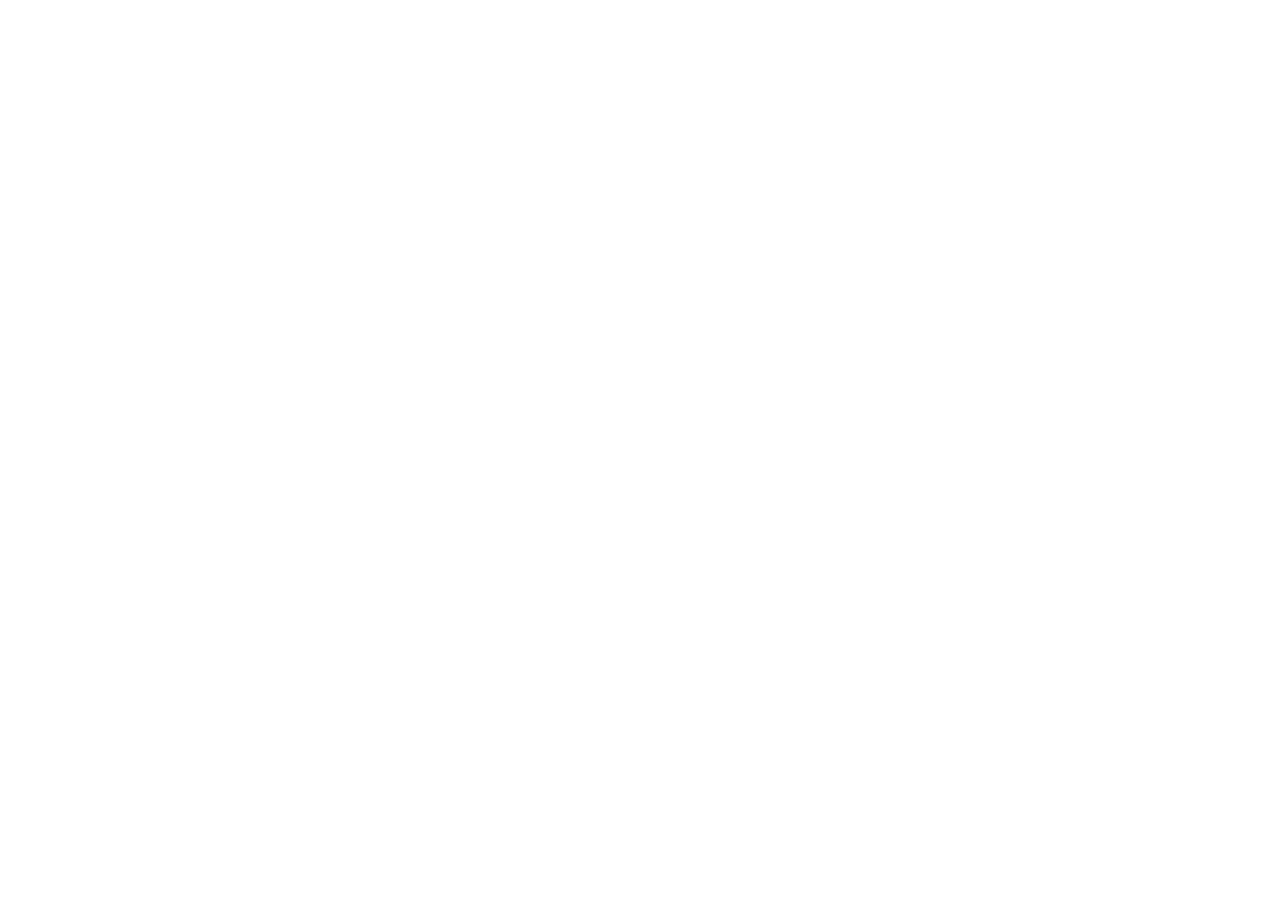
==== index.html @ 45171727 "made the starting page" ====
<!DOCTYPE html>
<html lang="en">
<head>
    <meta charset="UTF-8">
    <meta name="viewport" content="width=device-width, initial-scale=1.0">
    <title>Document</title>
</head>
<body>
    
</body>
</html>
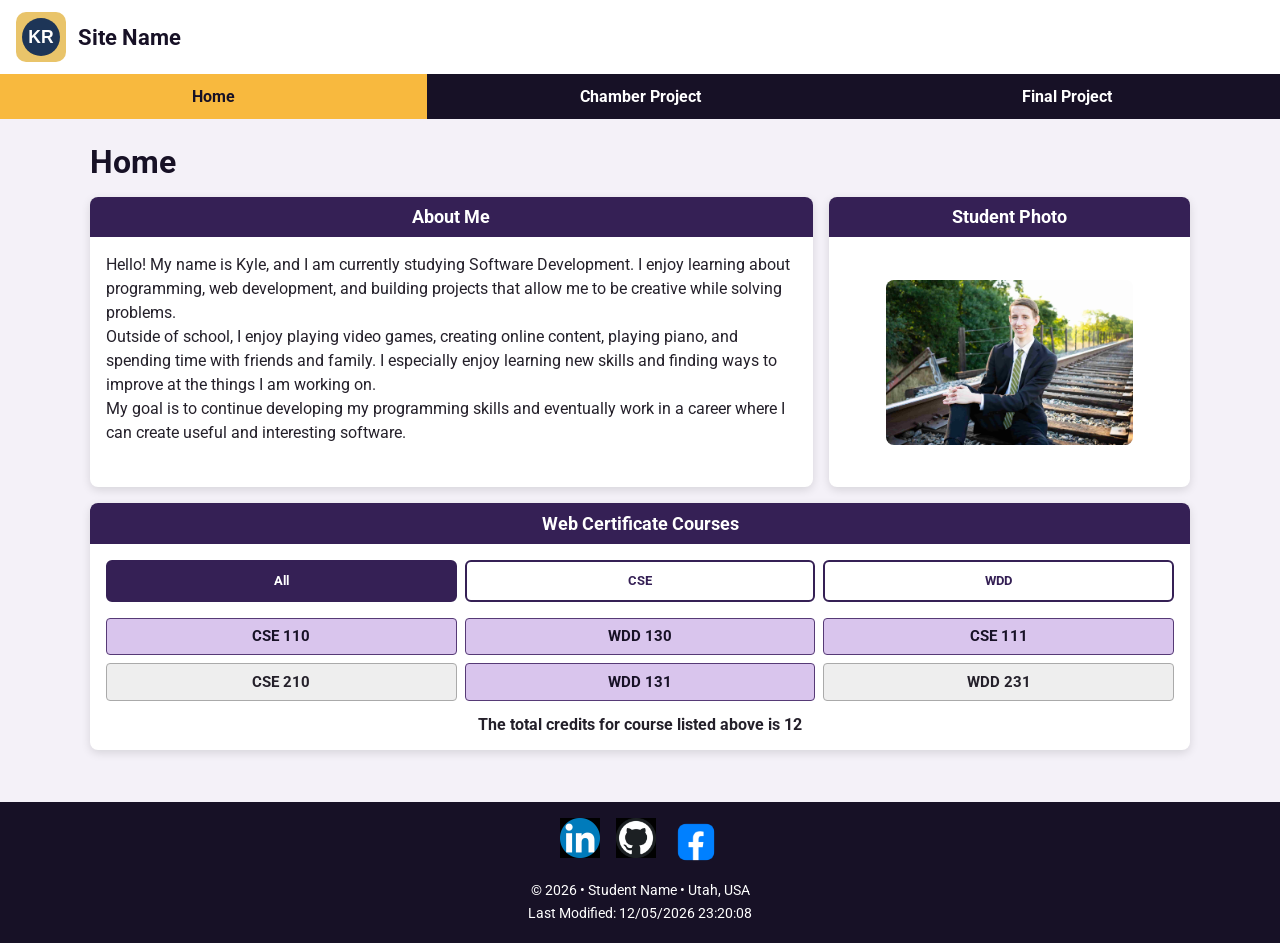
==== commit 038bf867: "finished home page" ====
--- a/index.html
+++ b/index.html
@@ -3,9 +3,101 @@
 <head>
     <meta charset="UTF-8">
     <meta name="viewport" content="width=device-width, initial-scale=1.0">
-    <title>Document</title>
+    <meta name="description" content="WDD 231 course home page">
+    <meta name="author" content="Kyle Roper">
+    <title>WDD 231 Home</title>
+
+    <link rel="preconnect" href="https://fonts.googleapis.com">
+    <link rel="preconnect" href="https://fonts.gstatic.com" crossorigin>
+    <link href="https://fonts.googleapis.com/css2?family=Roboto:wght@400;700&display=swap" rel="stylesheet">
+
+    <link rel="stylesheet" href="styles/small.css">
+    <link rel="stylesheet" href="styles/larger.css">
+
+    <script src="scripts/navigation.js" defer></script>
+    <script src="scripts/date.js" defer></script>
+    <script src="scripts/course.js" defer></script>
 </head>
 <body>
-    
+    <header>
+        <div class="header-content">
+            <img src="images/logo.svg" alt="Site logo" width="50" height="50">
+            <span>Site Name</span>
+            <button id="menu-button" aria-label="Open navigation menu" aria-expanded="false"></button>
+        </div>
+
+        <nav id="navigation">
+            <ul>
+                <li><a href="index.html" class="active">Home</a></li>
+                <li><a href="#">Chamber Project</a></li>
+                <li><a href="#">Final Project</a></li>
+            </ul>
+        </nav>
+    </header>
+
+    <main>
+        <h1>Home</h1>
+
+        <section class="about-section">
+            <h2>About Me</h2>
+            <div class="section-content">
+                <p>
+                    Hello! My name is Kyle, and I am currently studying Software Development.
+                    I enjoy learning about programming, web development, and building projects
+                    that allow me to be creative while solving problems.
+                </p>
+
+                <p>
+                    Outside of school, I enjoy playing video games, creating online content,
+                    playing piano, and spending time with friends and family. I especially enjoy
+                    learning new skills and finding ways to improve at the things I am working on.
+                </p>
+
+                <p>
+                    My goal is to continue developing my programming skills and eventually work
+                    in a career where I can create useful and interesting software.
+                </p>
+            </div>
+        </section>
+
+        <section class="photo-section">
+            <h2>Student Photo</h2>
+            <div class="section-content photo-container">
+                <div class="photo-placeholder">
+                    <img src="images/profile-picture.jpg" alt="Student photo">
+                </div>
+            </div>
+        </section>
+
+        <section class="courses-section">
+            <h2>Web Certificate Courses</h2>
+
+            <div class="course-buttons">
+                <button id="all" class="filter-button active-filter">All</button>
+                <button id="cse" class="filter-button">CSE</button>
+                <button id="wdd" class="filter-button">WDD</button>
+            </div>
+
+            <div id="course-cards"></div>
+            <p id="total-credits"></p>
+        </section>
+    </main>
+
+    <footer>
+        <div class="social-links">
+            <a href="https://www.linkedin.com/in/kyle-roper-7710a43a7/" target="_blank" rel="noopener">
+                <img src="images/linkedin.png" alt="LinkedIn">
+            </a>
+            <a href="https://github.com/Psyduck2002/wdd231" target="_blank" rel="noopener">
+                <img src="images/github.png" alt="GitHub">
+            </a>
+            <a class="facebook-link" href="https://www.facebook.com/kyle.roper.739" target="_blank" rel="noopener">
+                <img src="images/facebook.png" alt="Facebook">
+            </a>
+        </div>
+
+        <p>&copy; <span id="currentyear"></span> • Student Name • Utah, USA</p>
+        <p id="lastModified"></p>
+    </footer>
 </body>
 </html>
--- a/styles/small.css
+++ b/styles/small.css
@@ -0,0 +1,263 @@
+* {
+    box-sizing: border-box;
+}
+
+:root {
+    --primary: #352055;
+    --primary-dark: #171126;
+    --secondary: #563a76;
+    --accent: #f8b93e;
+    --background: #f4f1f8;
+    --card: #ffffff;
+    --text: #24202a;
+    --completed: #d9c5ed;
+}
+
+body {
+    margin: 0;
+    font-family: "Roboto", sans-serif;
+    background-color: var(--background);
+    color: var(--text);
+}
+
+/* ---------- HEADER ---------- */
+
+header {
+    background-color: var(--card);
+}
+
+.header-content {
+    display: flex;
+    align-items: center;
+    gap: 0.75rem;
+    padding: 0.75rem 1rem;
+}
+
+.header-content img {
+    width: 50px;
+    height: 50px;
+}
+
+.header-content span {
+    font-size: 1.4rem;
+    font-weight: 700;
+    color: var(--primary-dark);
+}
+
+/* ---------- HAMBURGER ---------- */
+
+#menu-button {
+    margin-left: auto;
+    border: none;
+    background-color: var(--primary);
+    color: white;
+    border-radius: 5px;
+    width: 45px;
+    height: 45px;
+    font-size: 1.5rem;
+    cursor: pointer;
+}
+
+#menu-button::before {
+    content: "☰";
+}
+
+#menu-button.open::before {
+    content: "✕";
+}
+
+/* ---------- NAVIGATION ---------- */
+
+nav {
+    display: none;
+    background-color: var(--primary-dark);
+}
+
+nav.open {
+    display: block;
+}
+
+nav ul {
+    list-style: none;
+    margin: 0;
+    padding: 0;
+}
+
+nav a {
+    display: block;
+    padding: 1rem;
+    color: white;
+    text-decoration: none;
+    font-weight: 700;
+    border-top: 1px solid var(--secondary);
+}
+
+nav a:hover {
+    background-color: var(--secondary);
+}
+
+nav a.active {
+    background-color: var(--accent);
+    color: var(--primary-dark);
+}
+
+/* ---------- MAIN ---------- */
+
+main {
+    width: min(95%, 1100px);
+    margin: 0 auto;
+    padding: 1rem 0;
+}
+
+h1 {
+    margin: 0.5rem 0 1rem;
+    color: var(--primary-dark);
+    font-size: 2rem;
+}
+
+/* ---------- SECTIONS ---------- */
+
+section {
+    background-color: var(--card);
+    margin-bottom: 1.25rem;
+    border-radius: 8px;
+    overflow: hidden;
+    box-shadow: 0 3px 10px rgb(0 0 0 / 12%);
+}
+
+section h2 {
+    margin: 0;
+    padding: 0.65rem;
+    background-color: var(--primary);
+    color: white;
+    text-align: center;
+    font-size: 1.1rem;
+}
+
+.section-content {
+    padding: 1rem;
+}
+
+.section-content p {
+    line-height: 1.5;
+    margin: 0;
+}
+
+/* ---------- PHOTO ---------- */
+
+.photo-container {
+    display: flex;
+    justify-content: center;
+    align-items: center;
+}
+
+.photo-placeholder {
+    width: 75%;
+    max-width: 250px;
+}
+
+.photo-placeholder img {
+    display: block;
+    width: 100%;
+    height: auto;
+    border-radius: 8px;
+}
+
+/* ---------- COURSE FILTER ---------- */
+
+.courses-section {
+    padding-bottom: 1rem;
+}
+
+.course-buttons {
+    display: grid;
+    grid-template-columns: repeat(3, 1fr);
+    gap: 0.5rem;
+    margin: 1rem;
+}
+
+.filter-button {
+    padding: 0.7rem;
+    border: 2px solid var(--primary);
+    border-radius: 6px;
+    background-color: white;
+    color: var(--primary);
+    font-family: inherit;
+    font-weight: 700;
+    cursor: pointer;
+}
+
+.filter-button:hover {
+    background-color: #eee7f5;
+}
+
+.filter-button.active-filter {
+    background-color: var(--primary);
+    color: white;
+}
+
+/* ---------- COURSES ---------- */
+
+#course-cards {
+    display: grid;
+    grid-template-columns: 1fr;
+    gap: 0.5rem;
+    padding: 0 1rem;
+}
+
+.course-card {
+    background-color: #eeeeee;
+    border: 1px solid #aaa;
+    border-radius: 4px;
+    text-align: center;
+    padding: 0.55rem;
+}
+
+.course-card h3 {
+    margin: 0;
+    font-size: 0.95rem;
+}
+
+.course-card.completed {
+    background-color: var(--completed);
+    border-color: var(--secondary);
+    color: var(--primary-dark);
+}
+
+#total-credits {
+    text-align: center;
+    margin: 0.9rem 1rem 0;
+    font-weight: 700;
+}
+
+/* ---------- FOOTER ---------- */
+
+footer {
+    margin-top: 1rem;
+    padding: 1rem;
+    background-color: var(--primary-dark);
+    color: white;
+    text-align: center;
+}
+
+.social-links {
+    display: flex;
+    justify-content: center;
+    gap: 1rem;
+    margin-bottom: 0.75rem;
+}
+
+.social-links img {
+    width: 40px;
+    height: 40px;
+}
+
+footer p {
+    margin: 0.35rem;
+    font-size: 0.9rem;
+}
+
+.facebook-link img {
+    width: 48px;
+    height: 48px;
+}
--- a/styles/larger.css
+++ b/styles/larger.css
@@ -0,0 +1,64 @@
+@media screen and (min-width: 700px) {
+
+    /* Hide hamburger completely */
+    #menu-button {
+        display: none;
+    }
+
+    /* Always show navigation on large screens */
+    nav,
+    nav.open {
+        display: block;
+    }
+
+    nav ul {
+        display: flex;
+    }
+
+    nav li {
+        flex: 1;
+    }
+
+    nav a {
+        text-align: center;
+        border-top: none;
+        padding: 0.8rem 1rem;
+    }
+
+    /* Main desktop layout */
+    main {
+        display: grid;
+        grid-template-columns: 2fr 1fr;
+        gap: 1rem;
+    }
+
+    h1 {
+        grid-column: 1 / -1;
+        margin-bottom: 0;
+    }
+
+    /* SIDE BY SIDE */
+    .about-section {
+        grid-column: 1 / 2;
+        margin-bottom: 0;
+    }
+
+    .photo-section {
+        grid-column: 2 / 3;
+        margin-bottom: 0;
+    }
+
+    .about-section .section-content,
+    .photo-section .section-content {
+        min-height: 250px;
+    }
+
+    /* Courses below both */
+    .courses-section {
+        grid-column: 1 / -1;
+    }
+
+    #course-cards {
+        grid-template-columns: repeat(3, 1fr);
+    }
+}
